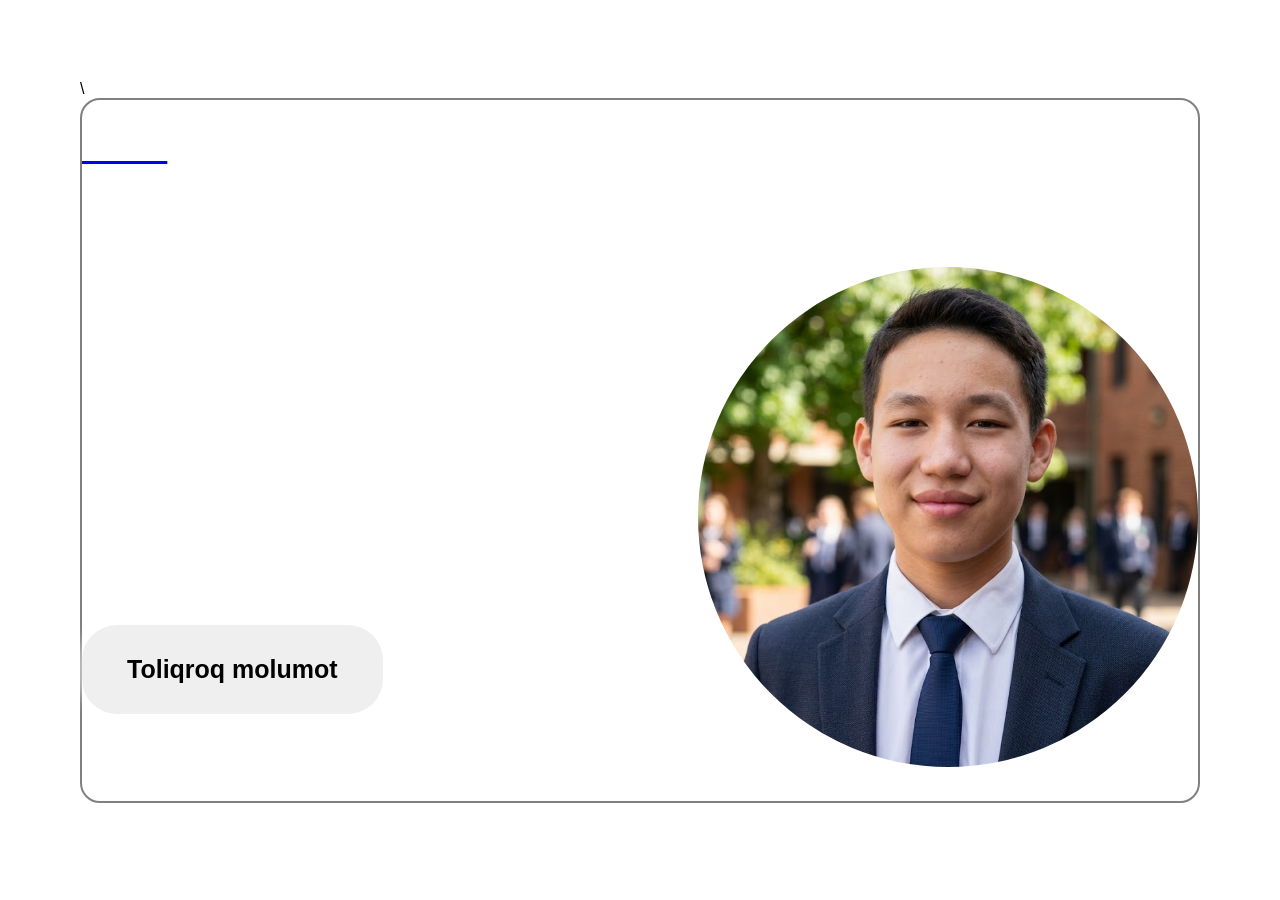
==== 2-var/index.html @ 659fc4c7 "first commit" ====
<!doctype html>
<html lang="en">

<head>
  <meta charset="UTF-8" />
  <meta name="viewport" content="width=device-width, initial-scale=1.0" />
  <link rel="stylesheet" href="style.css">
  <title> ABZAL Portfolio</title>
</head>
<link href="https://unpkg.com/aos@2.3.1/dist/aos.css" rel="stylesheet">

<body>
  <div data-aos="zoom-in">\
    <header>

      <div class="container">
        <div class="navbar">
          <a href="index.html">

            <h1>Abzal</h1>
          </a>
          <nav>
            <ul class="nav_links">
              <li><a class="nav-link" href="index.html">About</a></li>
              <li><a class="nav-link" href="famili.html">Family</a></li>
              <li><a class="nav-link" href="projects.html">Projects</a></li>

              <li><a class="nav-link" href="menbilanbiglanish.html">Contacts</a></li>
            </ul>
          </nav>
        </div>
        <div class="hero">
          <div class="hero-content">
            <h1 class="hero-text">
              Assalomu alaykum, hurmatli ota-onalar Mening ismim Abzal men PDP Junior Bektemir filalida 3-oydan beri
              talim olaman
            </h1>
            <a href="menhaqimda.html">
              <button class="hero-btn">Toliqroq molumot</button>

            </a>
          </div>
          <div class="hero-img">
            <img src="./abzal.png" alt="" />
          </div>
        </div>
      </div>

    </header>
  </div>
  <script src="https://unpkg.com/aos@2.3.1/dist/aos.js"></script>
  <script>
    AOS.init();
  </script>
</body>

</html>
---- 2-var/style.css ----
*{
    margin: 0;
    padding: 0;
    box-sizing: border-box;
}

body{
    font-family: sans-serif;
    background-image: url(./image.png);
    padding: 80px;
    background-size: cover;
    background-position: center;
    height: 100vh;
    background-repeat: no-repeat;
}
header{
    width: 100%;
    height: 100%;
    background: rgb(rgb(244, 87, 87), rgb(77, 255, 77), rgb(116, 116, 204));
    backdrop-filter: blur(15px);
    margin: 0 auto;
    border: 2px solid gray;
    border-radius: 20px;
}

.hero-img img{
    width: 500px;
    height: 500px;
    object-fit: cover;
    border-radius: 50%;
}

.container{
    max-width: 1400px;
    margin: 0 auto;
    width: 100%;
    height: 100%;
    padding: 30px 0;

}

.navbar{
    display: flex;
    align-items: center;
    justify-content: space-between;
}
.navbar h1{
    color: #fff;
    font-size: 32px;
}
.nav_links{
    display: flex;
    align-items: center;
    gap: 50px;
}

.nav_links li{
    list-style: none;
}
.nav-link{
    text-decoration: none;
    color: #fff;
    font-size: 32px;
    position: relative;
}
.nav-link::after{
    content: "";
    position: absolute;
    bottom: -8px;
    left: 0;
    width: 0%;
    height: 5px;
    background-color: #fff;
    transition: 0.4s;
}
.nav-link:hover::after{
    width: 100%;
}
.hero{
    margin-top: 100px;
    display: flex;
    align-items: center;
}

.hero-content{
    display: flex;
    flex-direction: column;
    align-items: flex-start;
    gap: 40px;
}

.hero-content .hero-text{
    color: white;
    font-size: 45px;
}

.hero-btn{
    padding: 30px 45px;
    border-radius: 35px;
    border: none;
    font-size: 25px;
    font-weight: 700;
    box-shadow: 0 0 14px white;
}
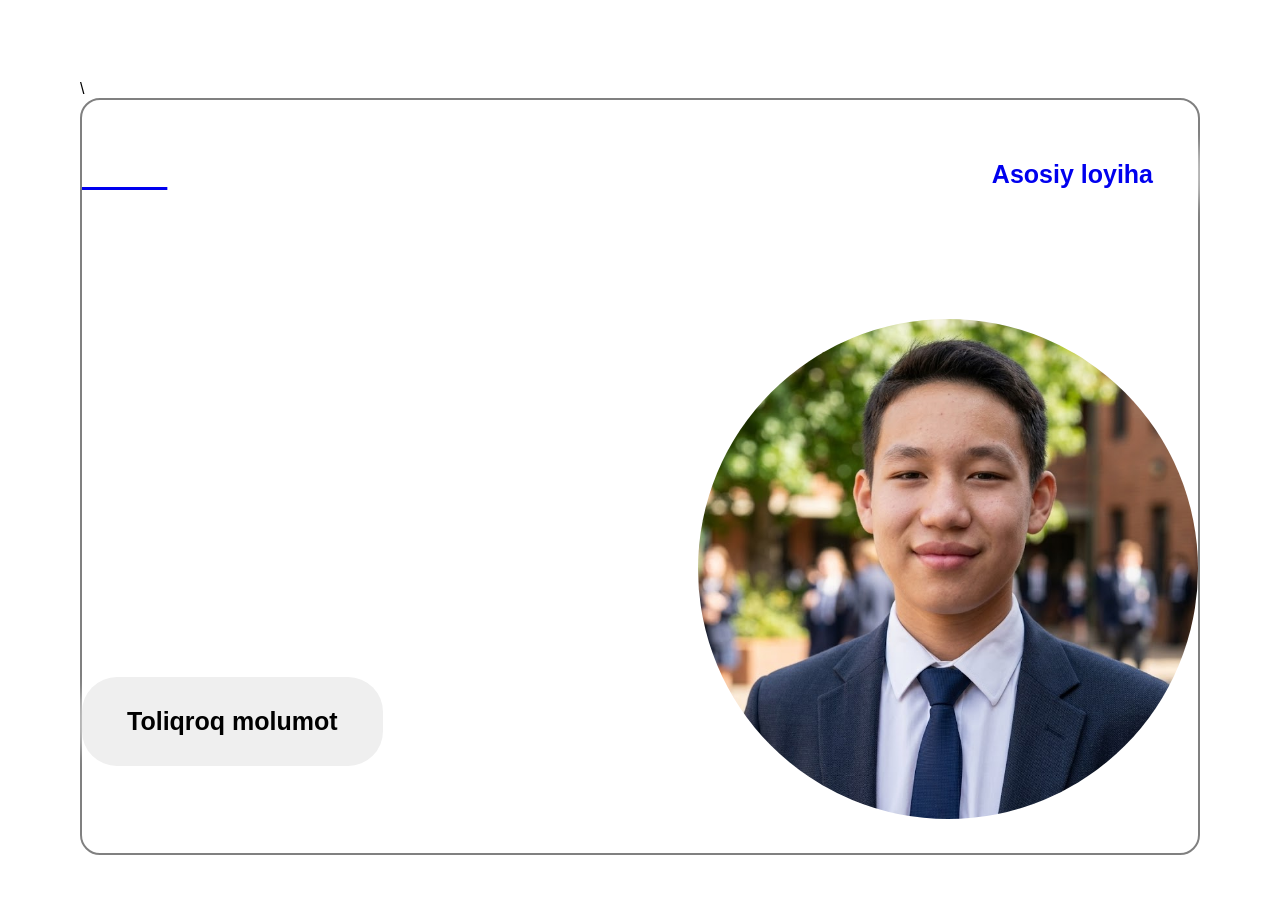
==== commit d5720a6d: "commit" ====
--- a/2-var/index.html
+++ b/2-var/index.html
@@ -24,8 +24,8 @@
               <li><a class="nav-link" href="index.html">About</a></li>
               <li><a class="nav-link" href="famili.html">Family</a></li>
               <li><a class="nav-link" href="projects.html">Projects</a></li>
-
               <li><a class="nav-link" href="menbilanbiglanish.html">Contacts</a></li>
+              <a href="p.html" class="oi">Asosiy loyiha</a>
             </ul>
           </nav>
         </div>
--- a/2-var/style.css
+++ b/2-var/style.css
@@ -102,3 +102,15 @@
     font-weight: 700;
     box-shadow: 0 0 14px white;
 }
+.oi{
+  padding: 30px 45px;
+    border-radius: 35px;
+    text-decoration: none;
+    background-color: white;
+    colar:black;
+    font-size: 25px;
+    font-weight: 700;
+    box-shadow: 0 0 14px white;
+
+}
+
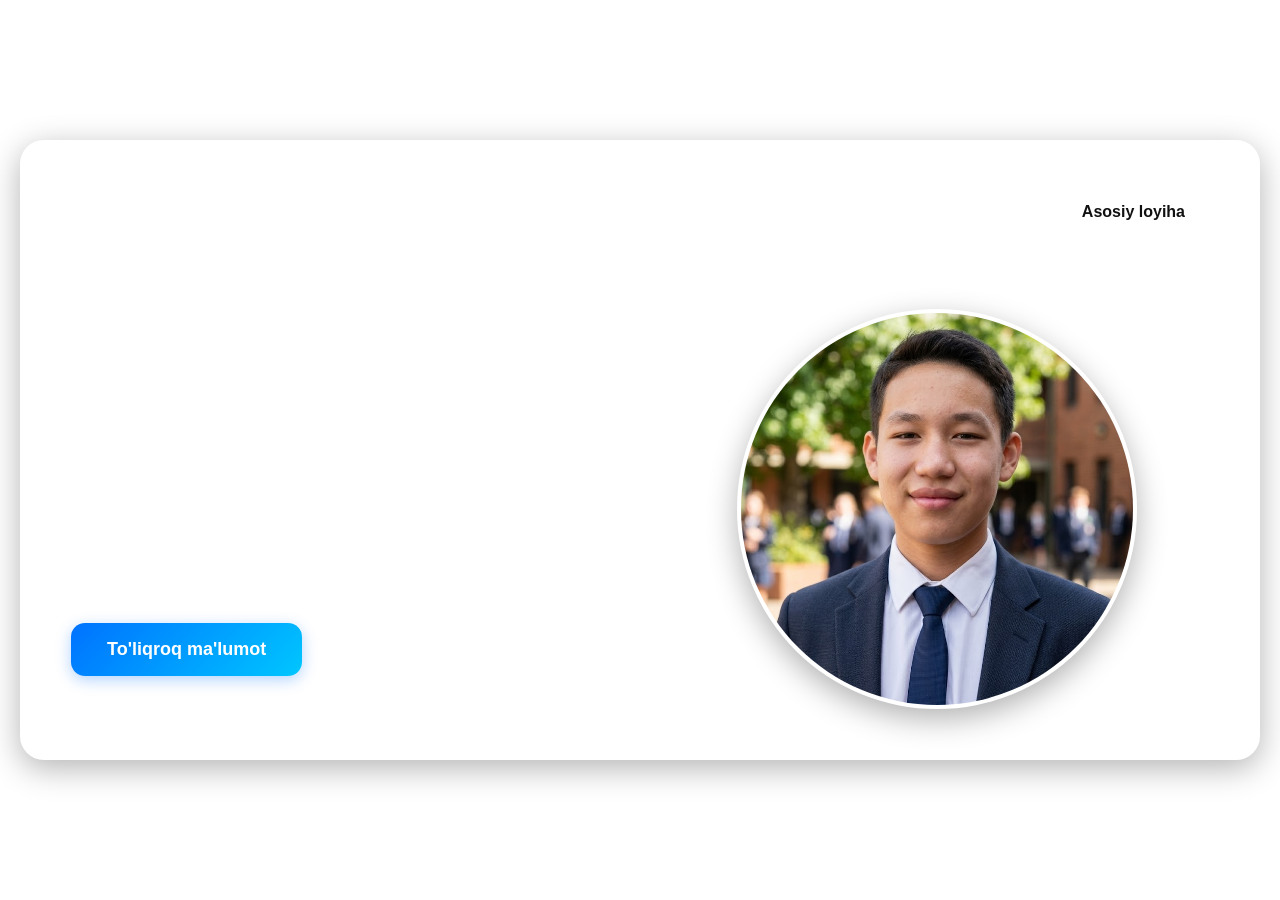
==== commit 01258e38: "ypdate" ====
--- a/2-var/index.html
+++ b/2-var/index.html
@@ -1,22 +1,23 @@
-<!doctype html>
+<!DOCTYPE html>
 <html lang="en">
 
 <head>
   <meta charset="UTF-8" />
   <meta name="viewport" content="width=device-width, initial-scale=1.0" />
   <link rel="stylesheet" href="style.css">
-  <title> ABZAL Portfolio</title>
+  <link href="https://unpkg.com/aos@2.3.1/dist/aos.css" rel="stylesheet">
+  <title>ABZAL Portfolio</title>
 </head>
-<link href="https://unpkg.com/aos@2.3.1/dist/aos.css" rel="stylesheet">
 
 <body>
-  <div data-aos="zoom-in">\
+  <!-- AOS animatsiyasi butun wrapper uchun ishlaydi -->
+  <div data-aos="zoom-in" class="wrapper">
     <header>
-
       <div class="container">
+        
+        <!-- Navigatsiya paneli -->
         <div class="navbar">
-          <a href="index.html">
-
+          <a href="index.html" class="logo">
             <h1>Abzal</h1>
           </a>
           <nav>
@@ -25,32 +26,34 @@
               <li><a class="nav-link" href="famili.html">Family</a></li>
               <li><a class="nav-link" href="projects.html">Projects</a></li>
               <li><a class="nav-link" href="menbilanbiglanish.html">Contacts</a></li>
-              <a href="p.html" class="oi">Asosiy loyiha</a>
+              <li><a href="https://bookstore-web-ap.netlify.app/" class="oi">Asosiy loyiha</a></li>
             </ul>
           </nav>
         </div>
+
+        <!-- Hero bo'limi (Matn va Rasm) -->
         <div class="hero">
           <div class="hero-content">
             <h1 class="hero-text">
-              Assalomu alaykum, hurmatli ota-onalar Mening ismim Abzal men PDP Junior Bektemir filalida 3-oydan beri
-              talim olaman
+              Assalomu alaykum, hurmatli ota-onalar! Mening ismim Abzal. Men PDP Junior Bektemir filialida 3 oydan beri ta'lim olaman.
             </h1>
-            <a href="menhaqimda.html">
-              <button class="hero-btn">Toliqroq molumot</button>
-
-            </a>
+            <a href="menhaqimda.html" class="hero-btn">To'liqroq ma'lumot</a>
           </div>
           <div class="hero-img">
-            <img src="./abzal.png" alt="" />
+            <img src="./abzal.png" alt="Abzal" />
           </div>
         </div>
+
       </div>
-
     </header>
   </div>
+
   <script src="https://unpkg.com/aos@2.3.1/dist/aos.js"></script>
   <script>
-    AOS.init();
+    AOS.init({
+      duration: 1000,
+      once: true
+    });
   </script>
 </body>
 
--- a/2-var/style.css
+++ b/2-var/style.css
@@ -1,116 +1,224 @@
-*{
+/* Umumiy sozlamalar */
+* {
     margin: 0;
     padding: 0;
     box-sizing: border-box;
-}
-
-body{
-    font-family: sans-serif;
+    font-family: 'Segoe UI', Tahoma, Geneva, Verdana, sans-serif;
+}
+
+body {
     background-image: url(./image.png);
-    padding: 80px;
     background-size: cover;
     background-position: center;
-    height: 100vh;
     background-repeat: no-repeat;
-}
-header{
-    width: 100%;
-    height: 100%;
-    background: rgb(rgb(244, 87, 87), rgb(77, 255, 77), rgb(116, 116, 204));
-    backdrop-filter: blur(15px);
-    margin: 0 auto;
-    border: 2px solid gray;
-    border-radius: 20px;
-}
-
-.hero-img img{
-    width: 500px;
-    height: 500px;
+    background-attachment: fixed;
+    min-height: 100vh; /* Ekranning to'liq balandligi */
+    padding: 40px 20px;
+    
+    /* Mana shu 3 ta qator ichidagi hamma narsani ekranning O'RTASIGA olib keladi */
+    display: flex;
+    align-items: center;
+    justify-content: center;
+}
+
+/* Asosiy o'rab turuvchi quti */
+.wrapper {
+    width: 100%;
+    max-width: 1300px; /* Ekran kengligiga qarab chiroyli o'lcham */
+}
+
+/* Header shaffof oyna (Glassmorphism) effekti */
+header {
+    width: 100%;
+    background: rgba(255, 255, 255, 0.08); 
+    backdrop-filter: blur(20px);
+    -webkit-backdrop-filter: blur(20px);
+    border: 1px solid rgba(255, 255, 255, 0.2);
+    border-radius: 24px;
+    box-shadow: 0 8px 32px 0 rgba(0, 0, 0, 0.3);
+}
+
+.container {
+    width: 100%;
+    padding: 50px;
+}
+
+/* Navigatsiya paneli */
+.navbar {
+    display: flex;
+    align-items: center;
+    justify-content: space-between;
+    flex-wrap: wrap;
+    gap: 20px;
+    border-bottom: 1px solid rgba(255, 255, 255, 0.1);
+    padding-bottom: 25px;
+}
+
+.logo {
+    text-decoration: none;
+}
+
+.navbar h1 {
+    color: #fff;
+    font-size: 32px;
+    font-weight: 800;
+}
+
+.nav_links {
+    display: flex;
+    align-items: center;
+    gap: 35px;
+    flex-wrap: wrap;
+}
+
+.nav_links li {
+    list-style: none;
+}
+
+.nav-link {
+    text-decoration: none;
+    color: rgba(255, 255, 255, 0.85);
+    font-size: 18px;
+    font-weight: 500;
+    transition: 0.3s;
+    position: relative;
+}
+
+.nav-link:hover {
+    color: #fff;
+}
+
+.nav-link::after {
+    content: "";
+    position: absolute;
+    bottom: -6px;
+    left: 0;
+    width: 0%;
+    height: 3px;
+    background-color: #fff;
+    transition: 0.4s;
+    border-radius: 2px;
+}
+
+.nav-link:hover::after {
+    width: 100%;
+}
+
+/* Navbardagi oq tugma */
+.oi {
+    padding: 12px 24px;
+    border-radius: 12px;
+    text-decoration: none;
+    background-color: #fff;
+    color: #111;
+    font-size: 16px;
+    font-weight: 700;
+    transition: 0.3s;
+    box-shadow: 0 4px 15px rgba(255, 255, 255, 0.2);
+    display: inline-block;
+}
+
+.oi:hover {
+    transform: translateY(-2px);
+    box-shadow: 0 6px 20px rgba(255, 255, 255, 0.4);
+}
+
+/* Hero Bo'limi (Asosiy qism) */
+.hero {
+    margin-top: 50px;
+    display: flex;
+    align-items: center;
+    justify-content: space-between;
+    gap: 50px;
+}
+
+.hero-content {
+    flex: 1;
+    display: flex;
+    flex-direction: column;
+    align-items: flex-start;
+    gap: 30px;
+}
+
+.hero-content .hero-text {
+    color: white;
+    font-size: 36px;
+    font-weight: 600;
+    line-height: 1.4;
+}
+
+/* To'liqroq ma'lumot tugmasi */
+.hero-btn {
+    display: inline-block;
+    text-decoration: none;
+    padding: 16px 36px;
+    border-radius: 14px;
+    background: linear-gradient(135deg, #0072ff 0%, #00c6ff 100%);
+    color: white;
+    font-size: 18px;
+    font-weight: 700;
+    border: none;
+    cursor: pointer;
+    transition: 0.3s;
+    box-shadow: 0 4px 15px rgba(0, 114, 255, 0.3);
+}
+
+.hero-btn:hover {
+    transform: translateY(-2px);
+    box-shadow: 0 6px 20px rgba(0, 114, 255, 0.5);
+}
+
+/* Rasm qismi */
+.hero-img {
+    flex: 1;
+    display: flex;
+    justify-content: center;
+}
+
+.hero-img img {
+    width: 400px;
+    height: 400px;
     object-fit: cover;
     border-radius: 50%;
-}
-
-.container{
-    max-width: 1400px;
-    margin: 0 auto;
-    width: 100%;
-    height: 100%;
-    padding: 30px 0;
-
-}
-
-.navbar{
-    display: flex;
-    align-items: center;
-    justify-content: space-between;
-}
-.navbar h1{
-    color: #fff;
-    font-size: 32px;
-}
-.nav_links{
-    display: flex;
-    align-items: center;
-    gap: 50px;
-}
-
-.nav_links li{
-    list-style: none;
-}
-.nav-link{
-    text-decoration: none;
-    color: #fff;
-    font-size: 32px;
-    position: relative;
-}
-.nav-link::after{
-    content: "";
-    position: absolute;
-    bottom: -8px;
-    left: 0;
-    width: 0%;
-    height: 5px;
-    background-color: #fff;
-    transition: 0.4s;
-}
-.nav-link:hover::after{
-    width: 100%;
-}
-.hero{
-    margin-top: 100px;
-    display: flex;
-    align-items: center;
-}
-
-.hero-content{
-    display: flex;
-    flex-direction: column;
-    align-items: flex-start;
-    gap: 40px;
-}
-
-.hero-content .hero-text{
-    color: white;
-    font-size: 45px;
-}
-
-.hero-btn{
-    padding: 30px 45px;
-    border-radius: 35px;
-    border: none;
-    font-size: 25px;
-    font-weight: 700;
-    box-shadow: 0 0 14px white;
-}
-.oi{
-  padding: 30px 45px;
-    border-radius: 35px;
-    text-decoration: none;
-    background-color: white;
-    colar:black;
-    font-size: 25px;
-    font-weight: 700;
-    box-shadow: 0 0 14px white;
-
-}
-
+    border: 4px solid rgba(255, 255, 255, 0.2);
+    box-shadow: 0 10px 30px rgba(0, 0, 0, 0.3);
+}
+
+/* ===================================================
+   RESPONSIVE DESIGN (Telefon va Planshetlar uchun)
+   =================================================== */
+
+@media (max-width: 1024px) {
+    .hero {
+        flex-direction: column-reverse; /* Telefonlarda rasm tepaga, matn pastga tushadi */
+        text-align: center;
+        gap: 35px;
+    }
+    .hero-content {
+        align-items: center;
+    }
+    .hero-content .hero-text {
+        font-size: 28px;
+    }
+    .hero-img img {
+        width: 300px;
+        height: 300px;
+    }
+}
+
+@media (max-width: 768px) {
+    body {
+        padding: 15px;
+    }
+    .container {
+        padding: 25px;
+    }
+    .navbar {
+        flex-direction: column;
+        text-align: center;
+    }
+    .nav_links {
+        justify-content: center;
+        gap: 20px;
+    }
+}
